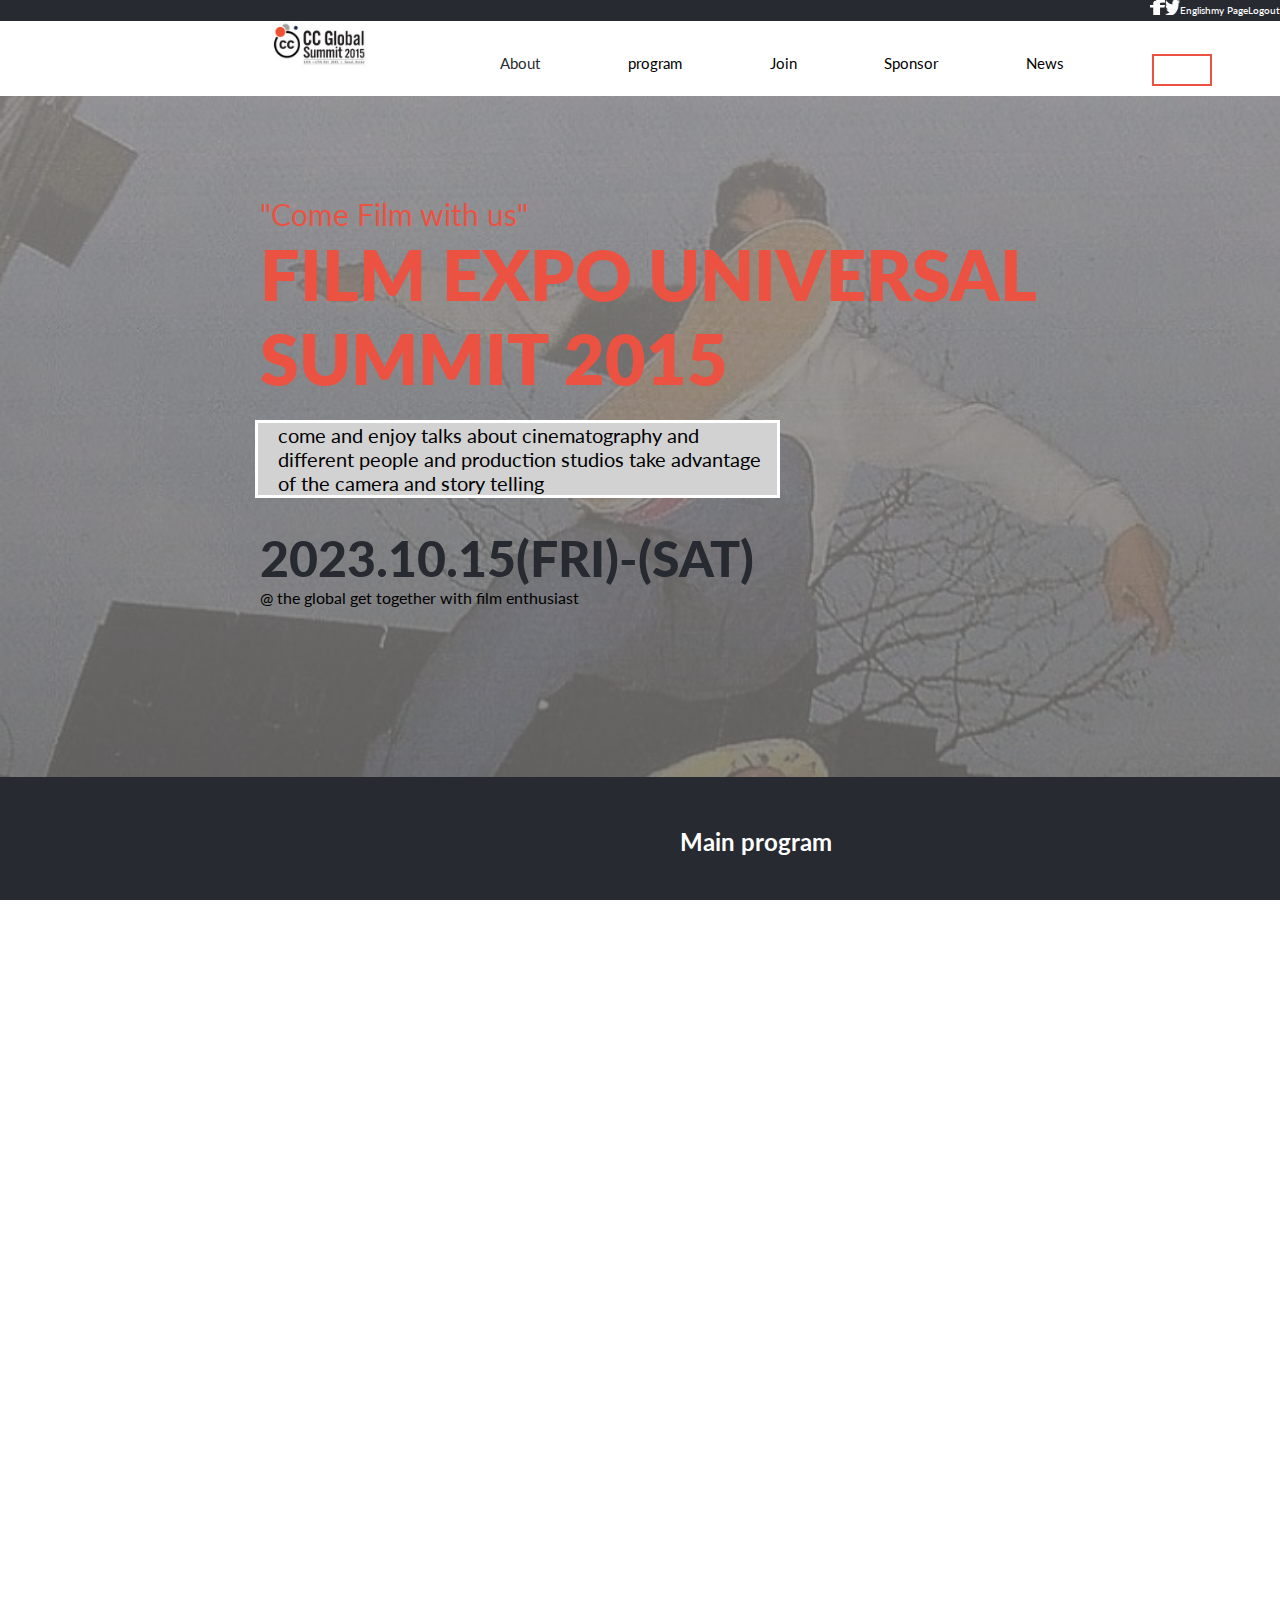
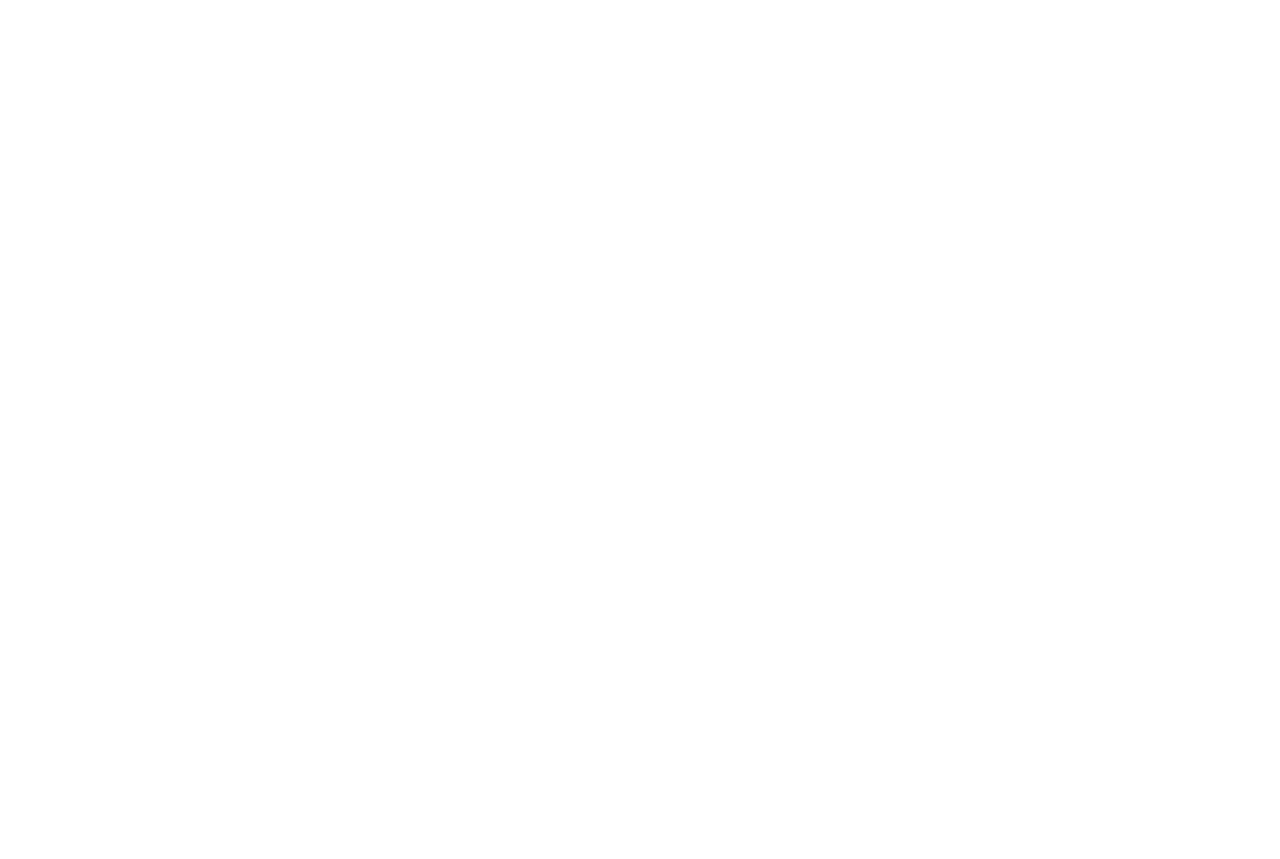
==== index.html @ 911e1b8f "Add files via upload" ====
<!DOCTYPE html>
<html lang="en">
<head>
    <meta charset="UTF-8">
    <meta http-equiv="X-UA-Compatible" content="IE=edge">
    <meta name="viewport" content="width=device-width, initial-scale=1.0">
    <link rel="stylesheet" href="style.css" />
    <title>Capstone</title>
</head>
<body>
    <header>
        <div id="slidemenu" class="overlay">
            <a href="javascript:void(0)" class="closebtn" onclick="closeNav()"><img src="./images/298889_x_icon.png" alt="closing icon" width="40" height="40"></a>
            <p><a class="slidefont" href="#home" onclick="closeNav()">Home</a></p>
            <p><a class="slidefont" href="#program" onclick="closeNav()">Main Program</a></p>
            <p><a class="slidefont" href="#guest" onclick="closeNav()">Guest</a></p>
            <p><a  class="slidefont" href="about.html">About page</a></p>
        </div>
        <div class="greyarea">
            <a class=""><img src="images/whitefacebook.png" alt="white facebook logo" srcset="" width="15" height="15"></a>
            <a class=""><img src="images/whitetwitter.png" alt="white twitter logo" width="15" height="15"></a>
            <a class="">English</a>
            <a class="">my Page</a>
            <a class=""> Logout</a>
        </div>
        <nav>
            <div class="hamburger">
                <span style="font-size: 30px; cursor: pointer" onclick="openNav()">
                    <img src="./images/Hamburger_icon.svg.png" width="30" height="30">
                </span>
            </div>
            <div class="logo">
                <img src="./images/summit-logo.png" alt="logo" srcset="" width="100" height="50">
            </div>
            <div class="navigation_option">
                <a class="navi" href="about.html">About</a>
                <a class="">program</a>
                <a class="">Join</a>
                <a class="">Sponsor</a>
                <a class="">News</a>
                <div>
                <button class="campaignbutton"></button>
                </div>
            
            </div>
        </nav>
    </header>
    <section class="first_part" id="home">
        <p class="hello">"Come Film with us"</p>
        <h1>FILM EXPO UNIVERSAL <br>SUMMIT 2015</h1>
        <p class="information">come and enjoy talks about cinematography and different people and production studios take advantage of the camera and story telling</p>
        <p class="date">2023.10.15(FRI)-(SAT)</p>
        <p>@ the global get together with film enthusiast</p>
    </section>
    <section class="main_part" id="program">
        <h2 class="main_program">Main program</h2>
        <div class="guest_list">
            <div class="program" href="">
                <h3>Lectures</h3>
                <p class="explain">Talking about film</p>
            </div>
            <div class="program" href="">
                <h3>Chat</h3>
                <p class="explain">Get to know people are just like you</p>
            </div>
            <div class="program">
                <h3>FORUM</h3>
                <p class="explain">Shops will be open</p>
            </div>
            <div class="program">
                <h3>Film recommendation</h3>
                <p class="explain">Its like book club</p>
            </div>
            <div class="program" href="">
                <h3>Signings</h3>
                <p class="explain">Get an autograph </p>
            </div>
        </div>
        <div>
            <button class="button">join the film summit 2023</button>
        </div>
        <div class="replace">
            <a><u>SEE THE WHOLE PROGRAM</u></a>
        </div>
    </section>
    <section class="ending" id="guest"></section>
    <section id="partner">
        <h2 class="associate">Associated</h2>
        <div class="socials">
         <a href="https://www.sony.com/za/homepage"><img src="./images/sony-logo-3068.png" width="50" height="50"/></a>
         <a href="https://discord.com/"><img src="./images/discord-logo-png-7622.png" alt="discord logo"  width="50" height="50"></a>
         <a href="https://www.instagram.com/"><img src="./images/logo-ig-png-32457.png" alt="instagram"  width="50" height="50"/></a>
         <a href="https://www.facebook.com/"><img src="./images/logo-facebookpng-32213.png" alt=" logo-facebookpng-32213"  width="50" height="50"></a>
        </div> 
    </section>
    <footer>
        <div class="credit">
            <img src="./images/summit-logo.png" alt="summit logo" width="150" height="100">
            <p>Held in South Africa where all the Film director will all be together giving their take and methods</p>
        </div>
    </footer>
    <script src="script.js"></script>
    <script src="feature.js"></script>
    <script src="projects.js"></script>
</body>
</html>
---- style.css ----
@import url('https://fonts.googleapis.com/css2?family=Lato:ital,wght@0,300;0,400;0,700;0,900;1,300;1,400;1,700;1,900&display=swap');

* {
  margin: 0;
  padding: 0;
}

html {
  font-family: 'Lato', sans-serif;
}

body {
  background-color: #d2d2d2;
}

.first_part {
  padding-top: 30px;
  background-image: url("./images/frame.jfif");
  background-repeat: no-repeat;
  background-size: cover;
  padding-bottom: 200px;
  background-color: #d2d2d2;
}

.navigation_option {
  display: none;
  list-style: none;
  column-gap: 20px;
}

h1 {
  font-weight: 800;
  padding-left: 20px;
  color: #ec5242;
}

p {
  padding-left: 20px;
}

.hello {
  color: #ec5242;
}

section {
  background-color: #fff;
}

.information {
  background: #d2d2d2;
  font-size: 14px;
  border-style: solid;
  border-color: #fff;
  margin-left: 15px;
  padding-right: 14px;
  margin-top: 20px;
  margin-right: 14px;
}

.main_part {
  background-color: #272a31;
  color: #fff;
}

.credit {
  text-decoration: none;
  display: flex;
  flex-direction: row;
}

.button {
  background-color: #ec5242;
  border: none;
  color: white;
  padding: 15px 32px;
  text-align: center;
  text-decoration: none;
  display: inline-block;
  font-size: 16px;
  margin: 4px 2px;
  cursor: pointer;
  margin-left: 60px;
  margin-bottom: 90px;
}

.date {
  font-weight: 900;
  font-size: 30px;
  color: #272a31;
}

.main_program {
  margin-left: 100px;
  padding-top: 50px;
}

.program {
  padding: 10px;
  color: #ec5242;
  display: flex;
  align-items: center;
  font-size: 15px;
  font-weight: 100;
  background: #57575e;
  margin: 10px;
}

.guest_list {
  margin-top: 50px;
}

.greyarea {
  display: none;
}

.person {
  padding: 50px;
}

.orange {
  color: #ec5242;
}

.list {
  float: right;
  width: 100%;
  height: 280px;
}

.ending {
  padding-bottom: 50px;
}

.directors {
  display: flex;
}

.lines {
  color: #ec5242;
  background-color: #ec5242;
}

.partner {
  margin-left: 125px;
  margin-bottom: 50px;
  font-size: 50px;
}

.logo {
  display: none;
}

footer {
  background-color: #fff;
}

.explain {
  color: #fff;
}

#partner {
  background-color: #272a31;
  color: #fff;
}

.associate {
  padding-left: 100px;
  padding-bottom: 40px;
}

.socials {
  padding-left: 100px;
  column-gap: 100px;
}

.slidefont {
  text-decoration: none;
}

/* overlay */

.overlay {
  height: 100%;
  width: 0;
  position: fixed;
  z-index: 10;
  top: 0;
  left: 0;
  background-color: #272a31 !important;
  mix-blend-mode: multiply;
  backdrop-filter: blur(6px);
  overflow-x: hidden;
  transition: 0.5s;
  padding-top: 60px;
  text-align: left;
}

.overlay .closebtn {
  position: absolute;
  top: 0;
  right: 25px;
  font-size: 36px;
  margin-left: 50px;
}

.overlay p .slidefont {
  color: #fff;
  font-style: normal;
  font-weight: 600;
  font-size: 32px;
  line-height: 2;
  margin-top: 0;
  margin-bottom: 0;
  text-indent: 22px;
}

.replace {
  display: none;
}

@media only screen and (min-width: 768px) {
  html,
  body {
    width: 100%;
    height: 100%;
    margin: 0;
    padding: 0;
    overflow-x: hidden;
    background-color: #fff;
  }

  .first_part {
    padding-top: 100px;
    padding-left: 240px;
    padding-bottom: 170px;
  }

  #home {
    background: linear-gradient(rgba(148, 144, 144, 0.8), rgba(117, 115, 115, 0.8)), url("./images/vans.jpg");
    background-repeat: no-repeat;
    background-size: cover;
  }

  .navigation_option {
    display: grid;
    grid-template-columns: auto auto auto auto auto auto;
    row-gap: 30px;
    font-size: 15px;
    margin-top: -20px;
    padding-left: 500px;
  }

  .logo {
    display: initial;
    padding-left: 270px;
  }

  .campaignbutton {
    border-color: #ec5242;
    border: 2px solid #ec5242;
    background-color: white;
    color: #ec5242;
    padding: 14px 28px;
    font-size: 16px;
    cursor: pointer;
    margin-bottom: 10px;
    float: left;
  }

  .main_part {
    height: 500px;
    padding-right: 400px;
  }

  .hello {
    font-size: 30px;
  }

  h1 {
    font-size: 70px;
  }

  .date {
    font-size: 50px;
    padding-top: 30px;
  }

  .information {
    font-size: 20px;
    margin-right: 500px;
  }

  .main_program {
    padding-left: 580px;
    height: 40px;
  }

  .guest_list {
    display: flex;
    flex-direction: row;
    column-gap: 1px;
    padding-left: 140px;
    padding-bottom: 40px;
  }

  .program {
    display: flex;
    flex-direction: column;
    align-items: flex-start;
    align-content: center;
    justify-content: center;
    row-gap: 3px;
    text-align: center;
    height: 200px;
    font-size: 14px;
    padding: 15px 50px;
    opacity: 0.6;
    transition: 0.3s;
  }

  .program:hover {
    opacity: 0.8;
  }

  .button {
    display: none;
    margin-left: 650px;
    margin-bottom: 150px;
  }

  .replace {
    display: initial;
    padding-left: 680px;
    padding-top: 1000px;
    color: #fff;
    font-size: 13px;
  }

  .partner {
    padding-left: 570px;
  }

  .hamburger {
    display: none;
  }

  .explain {
    display: flex;
    flex-direction: column;
    overflow-y: auto;
    text-align: center;
    padding-right: 80px;
  }

  #partner {
    padding-top: 30px;
    background-color: #272a31;
    color: #fff;
  }

  .socials {
    display: flex;
    flex-direction: row;
    column-gap: 50px;
    padding-left: 560px;
    padding-bottom: 50px;
    padding-top: 100px;
  }

  .greyarea {
    display: grid;
    grid-template-columns: auto auto auto auto auto auto;
    background-color: #272a31;
    font-weight: 500;
    font-size: 10px;
    line-height: 20px;
    padding-left: 1150px;
    row-gap: 10px;
    color: #fff;
  }

  .grid {
    display: grid;
    grid-template-columns: auto auto;
    padding-left: 300px;
    padding-right: 200px;
  }

  .associate {
    padding-left: 670px;
  }

  a:link {
    text-decoration: none;
  }

  .navi {
    text-decoration: none;
    color: #272a31;
    display: flex;
  }

  .credit {
    padding-bottom: 30px;
    display: flex;
    flex-direction: row;
    padding-top: 30px;
    padding-left: 350px;
  }

  .list {
    padding-right: 200px;
  }
}
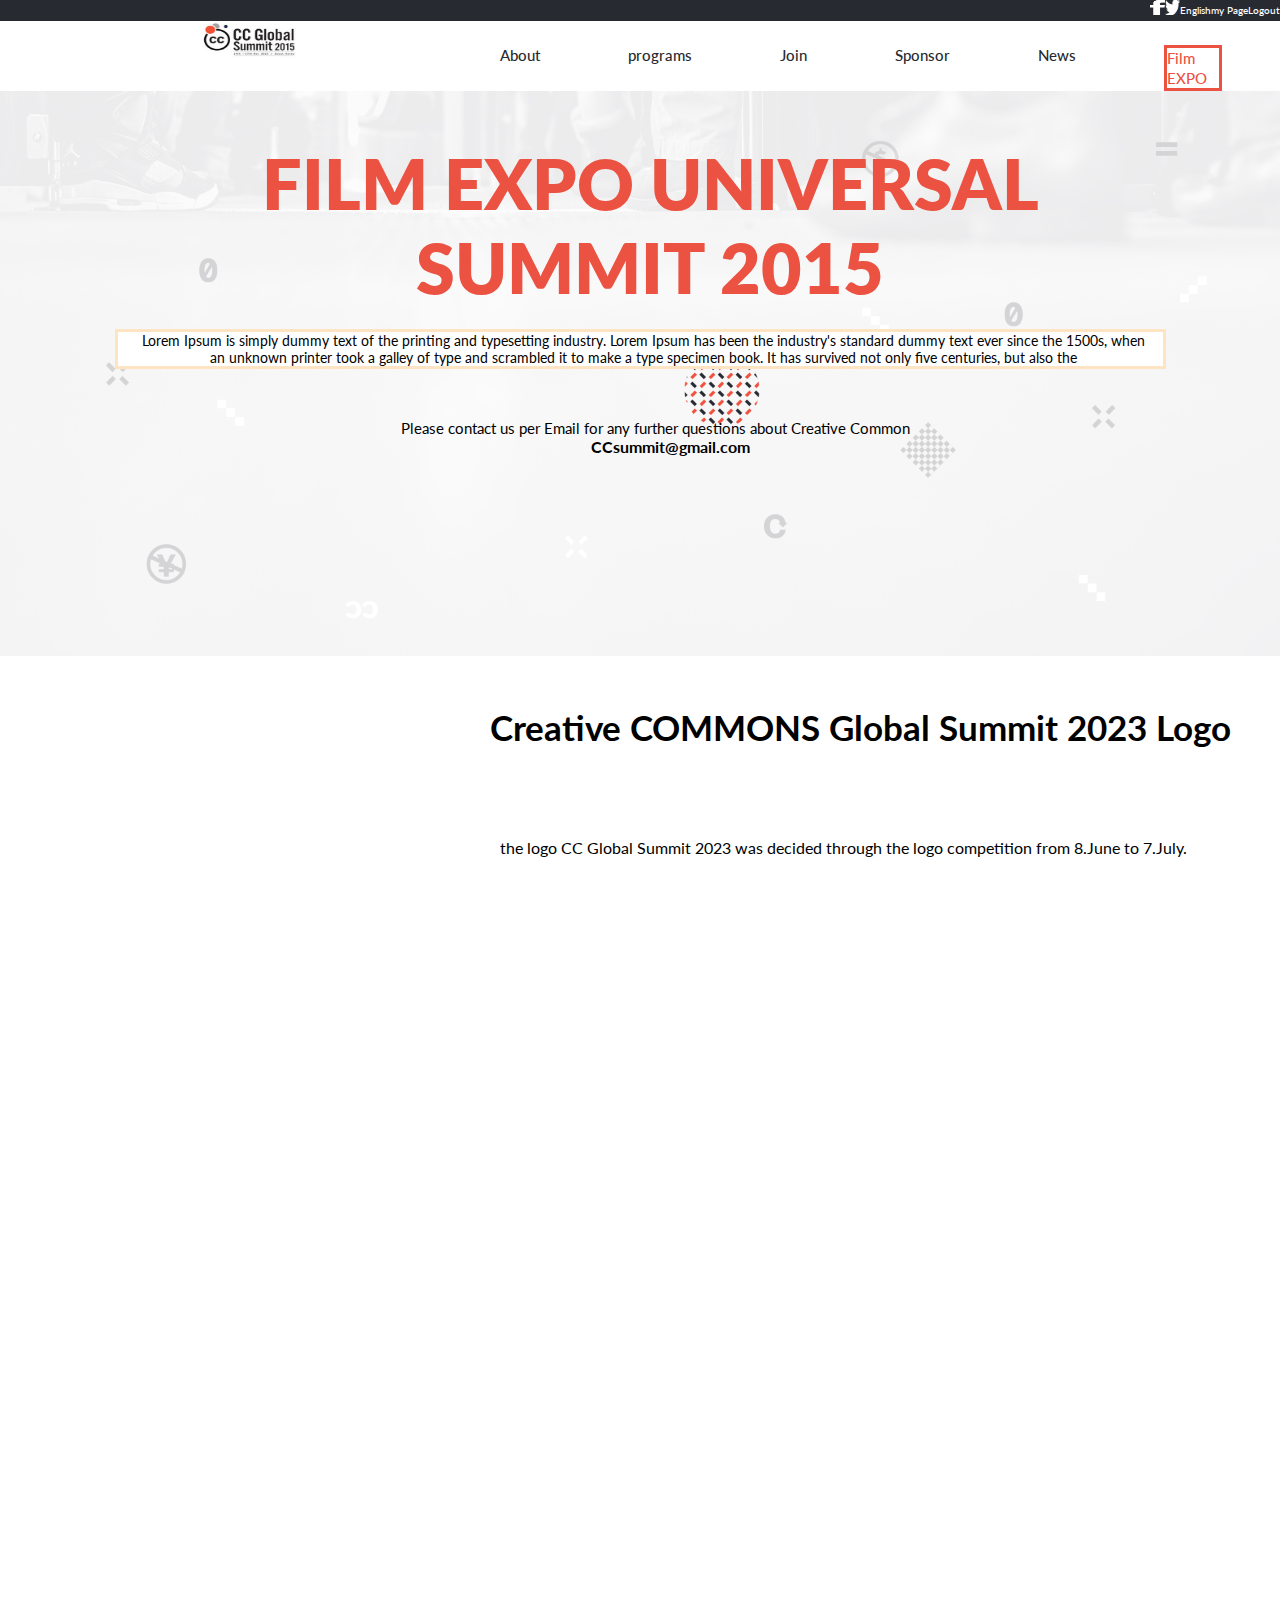
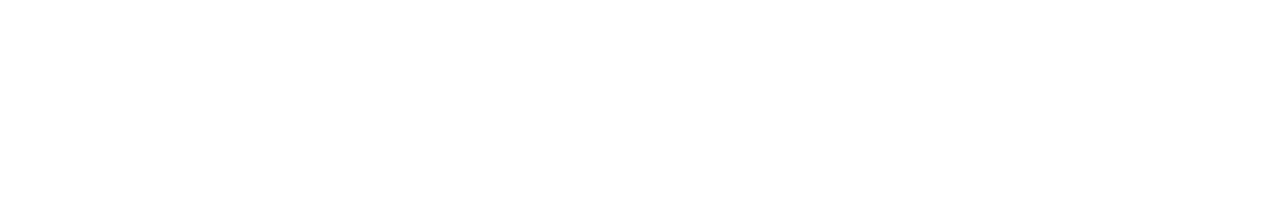
==== commit d6ffde47: "Update index.html" ====
--- a/index.html
+++ b/index.html
@@ -4,103 +4,99 @@
     <meta charset="UTF-8">
     <meta http-equiv="X-UA-Compatible" content="IE=edge">
     <meta name="viewport" content="width=device-width, initial-scale=1.0">
-    <link rel="stylesheet" href="style.css" />
+    <link rel="stylesheet" href="about.css" />
     <title>Capstone</title>
 </head>
 <body>
     <header>
         <div id="slidemenu" class="overlay">
             <a href="javascript:void(0)" class="closebtn" onclick="closeNav()"><img src="./images/298889_x_icon.png" alt="closing icon" width="40" height="40"></a>
-            <p><a class="slidefont" href="#home" onclick="closeNav()">Home</a></p>
-            <p><a class="slidefont" href="#program" onclick="closeNav()">Main Program</a></p>
-            <p><a class="slidefont" href="#guest" onclick="closeNav()">Guest</a></p>
-            <p><a  class="slidefont" href="about.html">About page</a></p>
+            <p><a class="slidefont" href="index.html" onclick="closeNav()">Home</a></p>
+            <p><a class="slidefont" href="#logo" onclick="closeNav()">Logo</a></p>
+            <p><a class="slidefont" href="#logo1" onclick="closeNav()">exhibits</a></p>
         </div>
         <div class="greyarea">
             <a class=""><img src="images/whitefacebook.png" alt="white facebook logo" srcset="" width="15" height="15"></a>
             <a class=""><img src="images/whitetwitter.png" alt="white twitter logo" width="15" height="15"></a>
             <a class="">English</a>
             <a class="">my Page</a>
-            <a class=""> Logout</a>
+            <a class="">Logout</a>
         </div>
         <nav>
+            <div class="logo">
+               <a href="index.html"><img src="images/summit-logo.png" alt="" width="100" height="40"></a> 
+            </div>
             <div class="hamburger">
                 <span style="font-size: 30px; cursor: pointer" onclick="openNav()">
                     <img src="./images/Hamburger_icon.svg.png" width="30" height="30">
                 </span>
             </div>
-            <div class="logo">
-                <img src="./images/summit-logo.png" alt="logo" srcset="" width="100" height="50">
-            </div>
             <div class="navigation_option">
-                <a class="navi" href="about.html">About</a>
-                <a class="">program</a>
-                <a class="">Join</a>
-                <a class="">Sponsor</a>
-                <a class="">News</a>
-                <div>
-                <button class="campaignbutton"></button>
-                </div>
-            
+                <a class="navi" href="index.html">About</a>
+                <a class="navi">programs</a>
+                <a class="navi">Join</a>
+                <a class="navi">Sponsor</a>
+                <a class="navi">News</a>
+                <a class="button">Film EXPO</a>
             </div>
         </nav>
     </header>
     <section class="first_part" id="home">
-        <p class="hello">"Come Film with us"</p>
-        <h1>FILM EXPO UNIVERSAL <br>SUMMIT 2015</h1>
-        <p class="information">come and enjoy talks about cinematography and different people and production studios take advantage of the camera and story telling</p>
-        <p class="date">2023.10.15(FRI)-(SAT)</p>
-        <p>@ the global get together with film enthusiast</p>
+        <h1>FILM EXPO UNIVERSAL SUMMIT 2015</h1>
+        <p class="information">Lorem Ipsum is simply dummy text of the printing and typesetting industry. Lorem Ipsum has been the industry's standard dummy text ever since the 1500s, when an unknown printer took a galley of type and scrambled it to make a type specimen book. It has survived not only five centuries, but also the</p>
+        <p class="contact">Please contact us per Email for any  further questions about Creative Common</p>
+        <p class="bold">CCsummit@gmail.com</p>
     </section>
-    <section class="main_part" id="program">
-        <h2 class="main_program">Main program</h2>
-        <div class="guest_list">
-            <div class="program" href="">
-                <h3>Lectures</h3>
-                <p class="explain">Talking about film</p>
-            </div>
-            <div class="program" href="">
-                <h3>Chat</h3>
-                <p class="explain">Get to know people are just like you</p>
-            </div>
-            <div class="program">
-                <h3>FORUM</h3>
-                <p class="explain">Shops will be open</p>
-            </div>
-            <div class="program">
-                <h3>Film recommendation</h3>
-                <p class="explain">Its like book club</p>
-            </div>
-            <div class="program" href="">
-                <h3>Signings</h3>
-                <p class="explain">Get an autograph </p>
-            </div>
-        </div>
-        <div>
-            <button class="button">join the film summit 2023</button>
-        </div>
-        <div class="replace">
-            <a><u>SEE THE WHOLE PROGRAM</u></a>
+    <section class="second_part" id="logo">
+        <h2>Creative COMMONS Global Summit 2023 Logo</h2>
+        <p class="global">the logo CC Global Summit 2023 was decided through the logo competition from 8.June to 7.July.</p>
+        <div class="images_class">
+            <img src="images/whitebackground.jpg " alt="my logo" width="250" height="250"/>
         </div>
     </section>
-    <section class="ending" id="guest"></section>
-    <section id="partner">
-        <h2 class="associate">Associated</h2>
+    <section class="third_part" id="logo1">
+        <h2 class="past">see the past Film EXPOs</h2>
+        <p class="adjust">take a look at the previous cc global summits which took places different areas</p>
+        <div class="info"> 
+            <div class="container">
+                <div class="images_size">
+               <img src="images/exhibit type beat.jpg"  alta="fil image 1" width="220" height="220"  class="image" />
+                </div>
+            </div>
+        
+         <div class="container">
+            <div class="images_size">
+                <div class="sizing">
+                 <img src="images/film history.jpg" alt="film image 2" width="330" height="220" class="image2" />
+                 </div>
+            </div>
+          </div>
+        </div>
+    </section>
+    <section class="end_credit">
+            <img src="./images/expo film png.png" alt="summit logo" width="297" height="500">
+            <p>Held in South Africa where all the Film director will all be together giving their take and methods</p>
+        
+    </section>
+    <section class="ending">
+        <h2 class="partner">Keep in Touch</h2>
         <div class="socials">
-         <a href="https://www.sony.com/za/homepage"><img src="./images/sony-logo-3068.png" width="50" height="50"/></a>
-         <a href="https://discord.com/"><img src="./images/discord-logo-png-7622.png" alt="discord logo"  width="50" height="50"></a>
-         <a href="https://www.instagram.com/"><img src="./images/logo-ig-png-32457.png" alt="instagram"  width="50" height="50"/></a>
-         <a href="https://www.facebook.com/"><img src="./images/logo-facebookpng-32213.png" alt=" logo-facebookpng-32213"  width="50" height="50"></a>
-        </div> 
+            <a href="https://www.facebook.com/"><img src="images/logo-facebookpng-32213.png"  alt="logo facebook" width="50" height="50"></a>
+            <a href="https://www.instagram.com/"><img src="images/logo-ig-png-32457.png" alt="instagram logo" width="50" height="50"/></a>
+            <a href="https://discord.com/"><img src="images/discord-logo-png-7622.png" alt="discord logo" width="50" height="50"/></a>
+            <a href="https://mail.google.com/"><img src="images/email-13768.png" alt="email logo" width="50" height="50"/></a>
+        </div>
+        <div class="southafricasummit"> 
+         <img src="./images/summit-logo.png" alt="summit logo" width="200" height="100">
+            <p class="paragraph">Held in South Africa where all the Film director will all be together giving their take and methods <br>food and drinks will be there as you are waiting and conversing with like<br> minded individuals</p>
+        </div>
     </section>
     <footer>
         <div class="credit">
-            <img src="./images/summit-logo.png" alt="summit logo" width="150" height="100">
+            <img src="./images/summit-logo.png" alt="summit logo" width="100" height="100">
             <p>Held in South Africa where all the Film director will all be together giving their take and methods</p>
         </div>
     </footer>
-    <script src="script.js"></script>
-    <script src="feature.js"></script>
-    <script src="projects.js"></script>
+    <script src="aboutmobile.js"></script>
 </body>
 </html>
--- a/about.css
+++ b/about.css
@@ -0,0 +1,429 @@
+@import url('https://fonts.googleapis.com/css2?family=Lato:ital,wght@0,300;0,400;0,700;0,900;1,300;1,400;1,700;1,900&display=swap');
+
+* {
+  margin: 0;
+  padding: 0;
+}
+
+html {
+  font-family: 'Lato', sans-serif;
+}
+
+body {
+  background-color: rgb(255, 255, 255);
+}
+
+.first_part {
+  padding-top: 30px;
+  background-image: url("./images/bg-mobile.png");
+  background-repeat: no-repeat;
+  background-size: cover;
+  background-color: rgb(255, 255, 255);
+  padding-bottom: 100px;
+  text-align: center;
+}
+
+.navigation_option {
+  display: none;
+  list-style: none;
+  column-gap: 20px;
+}
+
+h1 {
+  font-weight: 800;
+  padding-left: 20px;
+  color: #ec5242;
+}
+
+p {
+  padding-left: 20px;
+}
+
+.hello {
+  color: #ec5242;
+}
+
+section {
+  background-color: #fff;
+}
+
+.information {
+  background: #fff;
+  font-size: 14px;
+  border-style: solid;
+  border-color: bisque;
+  margin-left: 15px;
+  padding-right: 14px;
+  margin-top: 20px;
+  margin-right: 14px;
+}
+
+.contact {
+  font-size: 15px;
+  padding-left: 20px;
+  padding-top: 20px;
+}
+
+.bold {
+  font-weight: 700;
+  padding-left: 10px;
+}
+
+.mid {
+  padding-left: 100px;
+}
+
+.ending {
+  background-color: rgb(20, 20, 20);
+  color: #fff;
+  padding-bottom: 40px;
+  font-size: 10px;
+}
+
+.ending1 {
+  display: none;
+}
+
+.images_class {
+  margin-left: 40px;
+  margin-right: 80px;
+  padding-top: 50px;
+}
+
+.second_part {
+  padding-top: 50px;
+}
+
+.third_part {
+  padding-top: 50px;
+}
+
+h2 {
+  margin-left: 90px;
+}
+
+footer {
+  background-color: #fff;
+}
+
+.adjust {
+  margin-top: 15px;
+  padding-bottom: 40px;
+}
+
+.container {
+  position: relative;
+  width: 79.5%;
+  padding-left: 50px;
+  padding-bottom: 14px;
+}
+
+.southafricasummit {
+  display: none;
+}
+
+.text {
+  color: white;
+  font-size: 20px;
+  position: absolute;
+  top: 50%;
+  left: 50%;
+  transform: translate(-50%, -50%);
+  text-align: center;
+}
+
+.image {
+  display: block;
+  width: 100%;
+  height: auto;
+}
+
+.partner {
+  margin-left: 110px;
+  padding-top: 40px;
+  font-size: 25px;
+  padding-bottom: 30px;
+}
+
+.socials {
+  margin-top: 20px;
+  padding-left: 80px;
+}
+
+.credit {
+  padding-bottom: 30px;
+  display: flex;
+  flex-direction: row;
+  padding-top: 30px;
+}
+
+.greyarea {
+  display: none;
+}
+
+.credit1 {
+  display: none;
+}
+
+.end_credit {
+  display: none;
+}
+
+/* overlay  */
+
+.overlay {
+  height: 100%;
+  width: 0;
+  position: fixed;
+  z-index: 10;
+  top: 0;
+  left: 0;
+  background-color: #272a31 !important;
+  mix-blend-mode: multiply;
+  backdrop-filter: blur(6px);
+  overflow-x: hidden;
+  transition: 0.5s;
+  padding-top: 60px;
+  text-align: left;
+}
+
+.overlay .closebtn {
+  position: absolute;
+  top: 0;
+  right: 25px;
+  font-size: 36px;
+  margin-left: 50px;
+}
+
+.slidefont {
+  text-decoration: none;
+}
+
+.overlay p .slidefont {
+  color: #fff;
+  font-style: normal;
+  font-weight: 600;
+  font-size: 32px;
+  line-height: 2;
+  margin-top: 0;
+  margin-bottom: 0;
+  text-indent: 22px;
+}
+
+.logo {
+  display: none;
+}
+
+@media only screen and (min-width: 768px) {
+  html,
+  body {
+    width: 100%;
+    height: 100%;
+    margin: 0;
+    padding: 0;
+    overflow-x: hidden;
+    background-color: #fff;
+  }
+
+  .first_part {
+    padding-left: 100px;
+    padding-top: 50px;
+    padding-right: 100px;
+    padding-bottom: 200px;
+    background-image: url("./images/bg.png");
+  }
+
+  h1 {
+    font-size: 70px;
+  }
+
+  h2 {
+    font-size: 35px;
+    padding-left: 100px;
+    padding-bottom: 40px;
+  }
+
+  .hello {
+    font-size: 14px;
+  }
+
+  .contact {
+    margin-left: 10px;
+    padding-top: 50px;
+  }
+
+  .bold {
+    padding-left: 60px;
+  }
+
+  .second_part {
+    padding-left: 300px;
+  }
+
+  .images_class {
+    padding-left: 320px;
+  }
+
+  .logo {
+    display: initial;
+    padding-left: 200px;
+    padding-bottom: -199px;
+  }
+
+  .image {
+    width: 100%;
+    height: 80%;
+    padding-left: 400px;
+  }
+
+  .image2 {
+    width: 100%;
+    height: 80%;
+    padding-right: 500px;
+    padding-left: -33px;
+  }
+
+  .info {
+    display: grid;
+    grid-template-columns: auto auto;
+    padding-bottom: 30px;
+    padding-right: 40px;
+  }
+
+  .partner {
+    display: none;
+  }
+
+  .socials {
+    padding-left: 750px;
+    padding-bottom: 30px;
+    display: none;
+  }
+
+  .past {
+    padding-left: 550px;
+  }
+
+  .adjust {
+    padding-left: 550px;
+    padding-bottom: 50px;
+    padding-top: 40px;
+  }
+
+  .global {
+    padding-left: 200px;
+    padding-bottom: 50px;
+    padding-top: 50px;
+  }
+
+  .hamburger {
+    display: none;
+    list-style: none;
+    column-gap: 20px;
+  }
+
+  .navigation_option {
+    display: grid;
+    grid-template-columns: auto auto auto auto auto auto;
+    font-weight: 500;
+    font-size: 15px;
+    line-height: 20px;
+    padding-left: 500px;
+    column-gap: 50px;
+    text-decoration: none;
+    margin-top: -20px;
+    padding-bottom: -40px;
+  }
+
+  .ending {
+    color: #fff;
+  }
+
+  .campaignbutton {
+    border-color: #ec5242;
+    border: 2px solid #ec5242;
+    background-color: white;
+    color: #ec5242;
+    padding: 14px 28px;
+    font-size: 16px;
+    cursor: pointer;
+    margin-bottom: 10px;
+    float: left;
+  }
+
+  button {
+    color: #000;
+  }
+
+  .button {
+    color: #ec5242;
+    border-color: #ec5242;
+    border-style: solid;
+    margin-right: 50%;
+  }
+
+  .greyarea {
+    display: grid;
+    grid-template-columns: auto auto auto auto auto auto;
+    background-color: #272a31;
+    font-weight: 500;
+    font-size: 10px;
+    line-height: 20px;
+    padding-left: 1150px;
+    row-gap: 10px;
+    color: #fff;
+  }
+
+  a {
+    clear: left;
+    line-height: 20px;
+  }
+
+  .navi {
+    text-decoration: none;
+    color: #272a31;
+  }
+
+  .credit {
+    display: none;
+  }
+
+  .credit1 {
+    padding-bottom: 30px;
+    display: flex;
+    flex-direction: row;
+    padding-top: 30px;
+    padding-left: 300px;
+    font-size: 50px;
+    color: #fff;
+  }
+
+  .images_size {
+    width: 50%;
+    height: 100%;
+    padding-left: 50px;
+  }
+
+  .ending1 {
+    background-color: rgb(20, 20, 20);
+    color: #fff;
+    padding-bottom: 40px;
+  }
+
+  .end_credit {
+    background-color: #595a5c;
+  }
+
+  .southafricasummit {
+    display: flex;
+    flex-direction: row;
+    padding-top: 30px;
+    padding-left: 300px;
+    color: white;
+    font-size: 15px;
+  }
+
+  p .paragraph {
+    color: #fff;
+  }
+}
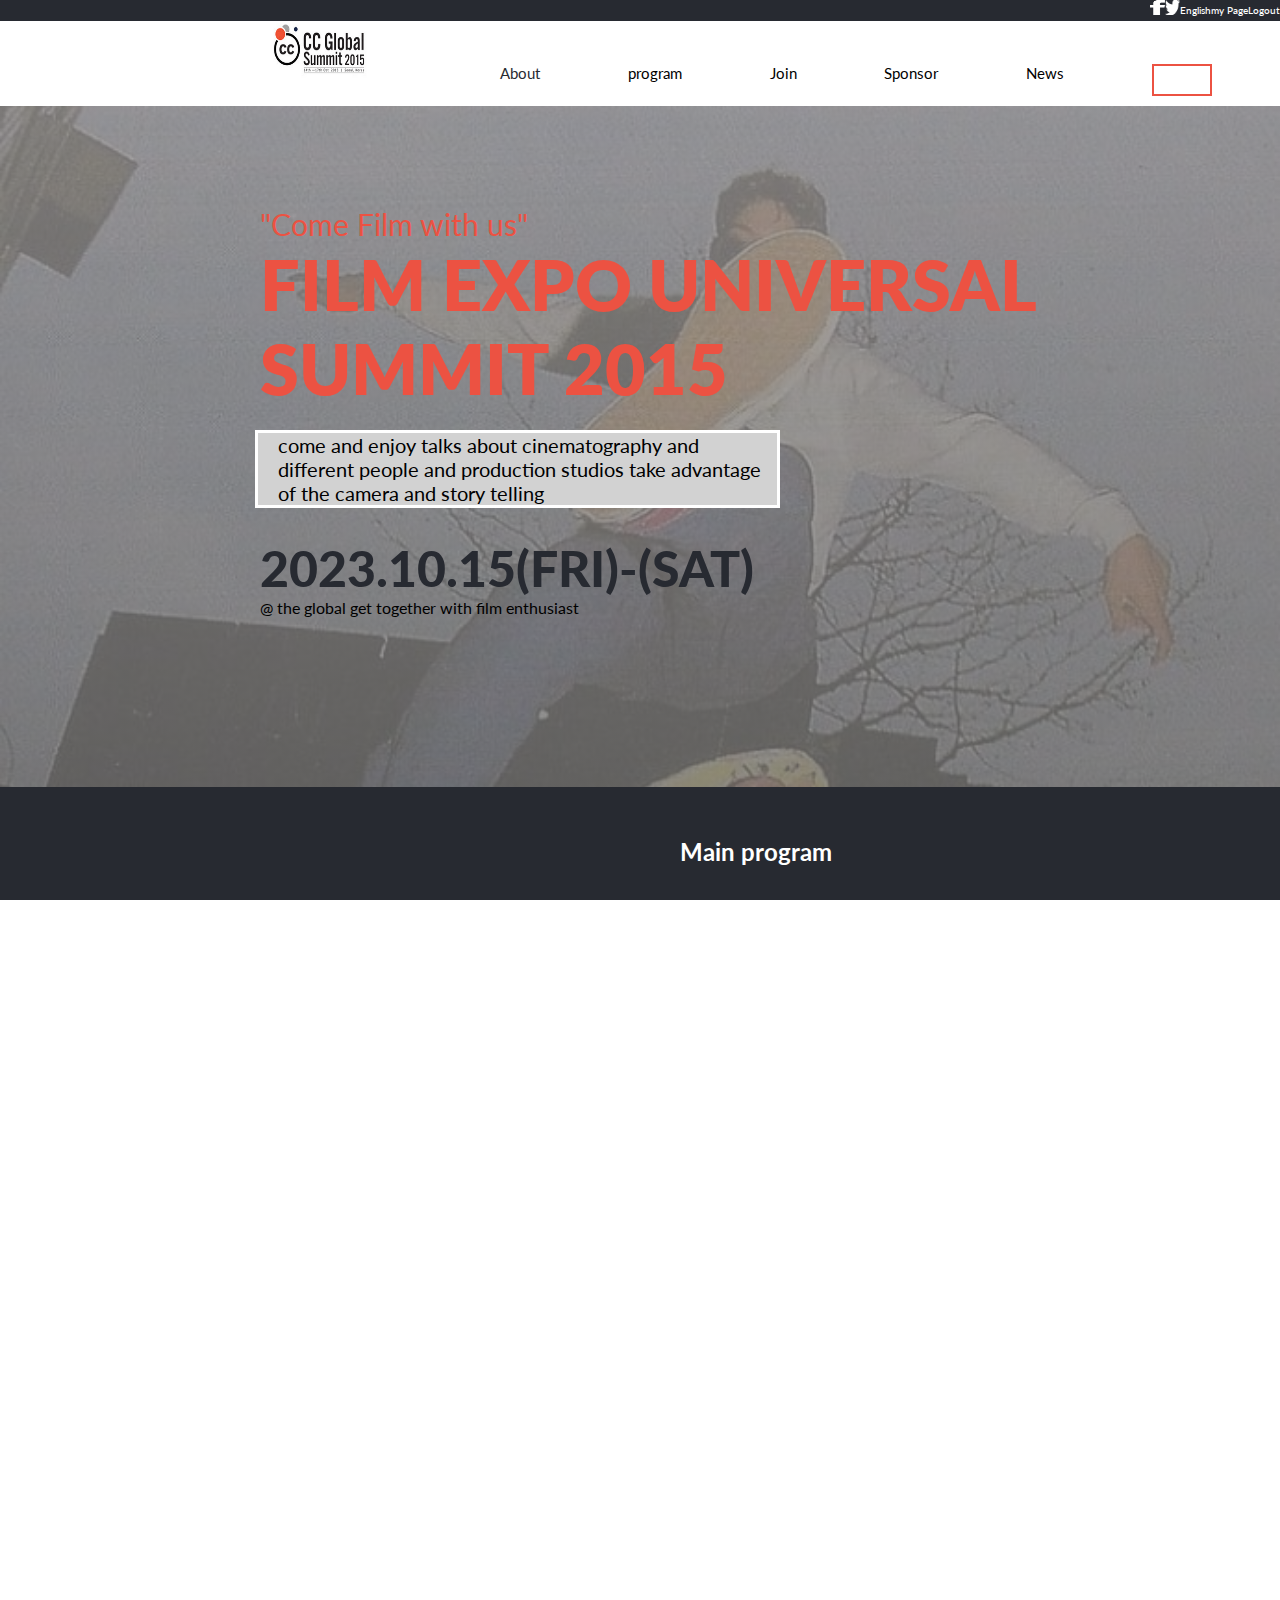
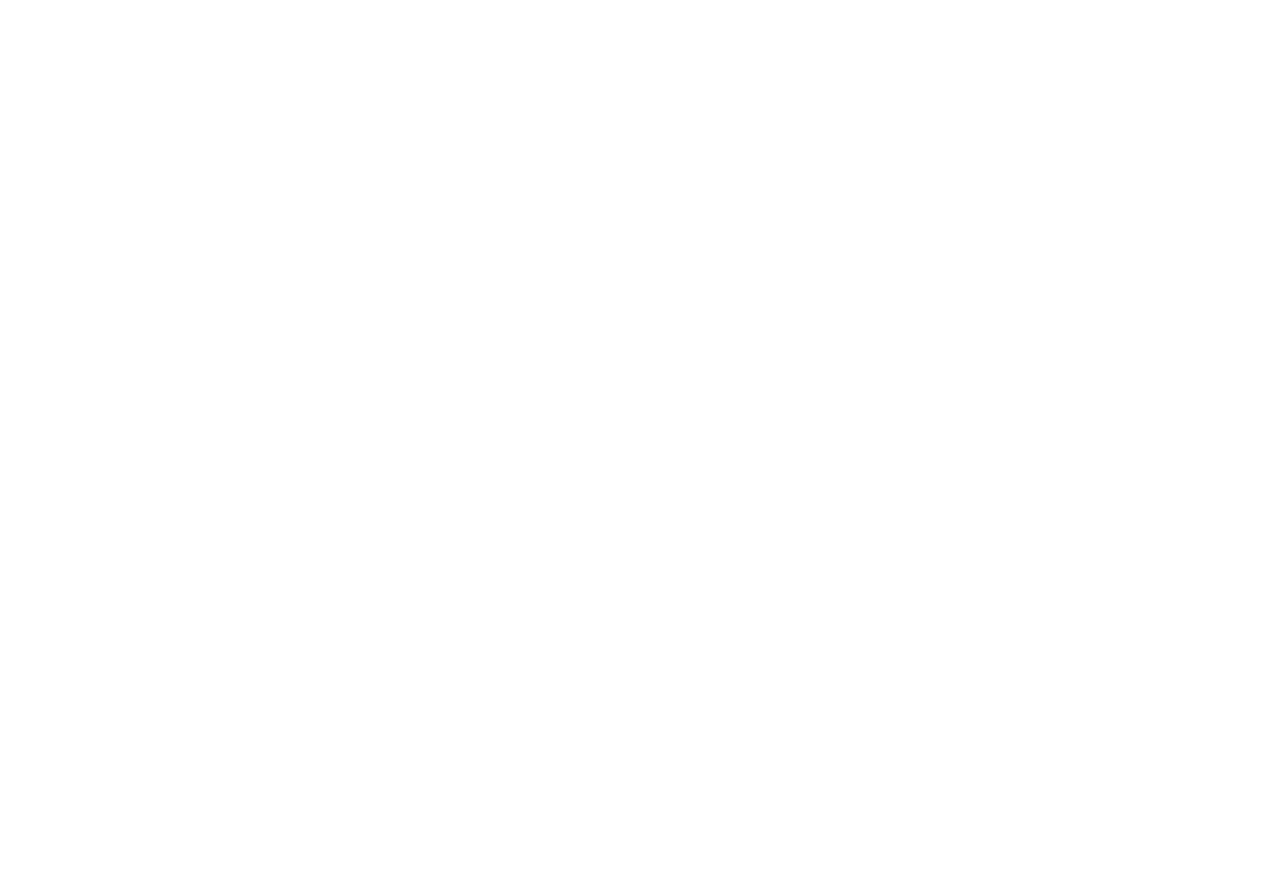
==== commit a4c790db: "Update index.html" ====
--- a/index.html
+++ b/index.html
@@ -4,99 +4,110 @@
     <meta charset="UTF-8">
     <meta http-equiv="X-UA-Compatible" content="IE=edge">
     <meta name="viewport" content="width=device-width, initial-scale=1.0">
-    <link rel="stylesheet" href="about.css" />
+    <link rel="stylesheet" href="style.css" />
     <title>Capstone</title>
 </head>
 <body>
     <header>
         <div id="slidemenu" class="overlay">
             <a href="javascript:void(0)" class="closebtn" onclick="closeNav()"><img src="./images/298889_x_icon.png" alt="closing icon" width="40" height="40"></a>
-            <p><a class="slidefont" href="index.html" onclick="closeNav()">Home</a></p>
-            <p><a class="slidefont" href="#logo" onclick="closeNav()">Logo</a></p>
-            <p><a class="slidefont" href="#logo1" onclick="closeNav()">exhibits</a></p>
+            <p><a class="slidefont" href="#home" onclick="closeNav()">Home</a></p>
+            <p><a class="slidefont" href="#program" onclick="closeNav()">Main Program</a></p>
+            <p><a class="slidefont" href="#guest" onclick="closeNav()">Guest</a></p>
+            <p><a  class="slidefont" href="about.html">About page</a></p>
         </div>
         <div class="greyarea">
             <a class=""><img src="images/whitefacebook.png" alt="white facebook logo" srcset="" width="15" height="15"></a>
             <a class=""><img src="images/whitetwitter.png" alt="white twitter logo" width="15" height="15"></a>
             <a class="">English</a>
             <a class="">my Page</a>
-            <a class="">Logout</a>
+            <a class=""> Logout</a>
         </div>
         <nav>
-            <div class="logo">
-               <a href="index.html"><img src="images/summit-logo.png" alt="" width="100" height="40"></a> 
-            </div>
             <div class="hamburger">
                 <span style="font-size: 30px; cursor: pointer" onclick="openNav()">
                     <img src="./images/Hamburger_icon.svg.png" width="30" height="30">
                 </span>
             </div>
+            <div class="logo">
+                <img src="./images/summit-logo.png" alt="logo" srcset="" width="100" height="60">
+            </div>
             <div class="navigation_option">
-                <a class="navi" href="index.html">About</a>
-                <a class="navi">programs</a>
-                <a class="navi">Join</a>
-                <a class="navi">Sponsor</a>
-                <a class="navi">News</a>
-                <a class="button">Film EXPO</a>
+                <a class="navi" href="about.html">About</a>
+                <a class="closeup">program</a>
+                <a class="closeup">Join</a>
+                <a class="closeup">Sponsor</a>
+                <a class="closeup">News</a>
+                <div>
+                <button class="campaignbutton"></button>
+                </div>
+            
             </div>
         </nav>
     </header>
     <section class="first_part" id="home">
-        <h1>FILM EXPO UNIVERSAL SUMMIT 2015</h1>
-        <p class="information">Lorem Ipsum is simply dummy text of the printing and typesetting industry. Lorem Ipsum has been the industry's standard dummy text ever since the 1500s, when an unknown printer took a galley of type and scrambled it to make a type specimen book. It has survived not only five centuries, but also the</p>
-        <p class="contact">Please contact us per Email for any  further questions about Creative Common</p>
-        <p class="bold">CCsummit@gmail.com</p>
+        <p class="hello">"Come Film with us"</p>
+        <h1>FILM EXPO UNIVERSAL <br>SUMMIT 2015</h1>
+        <p class="information">come and enjoy talks about cinematography and different people and production studios take advantage of the camera and story telling</p>
+        <p class="date">2023.10.15(FRI)-(SAT)</p>
+        <p>@ the global get together with film enthusiast</p>
     </section>
-    <section class="second_part" id="logo">
-        <h2>Creative COMMONS Global Summit 2023 Logo</h2>
-        <p class="global">the logo CC Global Summit 2023 was decided through the logo competition from 8.June to 7.July.</p>
-        <div class="images_class">
-            <img src="images/whitebackground.jpg " alt="my logo" width="250" height="250"/>
+    <section class="main_part" id="program">
+        <h2 class="main_program">Main program</h2>
+        <div class="guest_list">
+            <div class="program" href="">
+                <img src="images/images.png" alt="" width="30" height="40">
+                <h3>Lectures</h3>
+                <p class="explain">Talking about film</p>
+            </div>
+            <div class="program2" href="">
+                <img src="images/images (2).png" alt="icon" width="30" height="40">
+                <h3>Chat</h3>
+                <p class="explain">Get to know people</p>
+            </div>
+            <div class="program3">
+                <img src="images/—Pngtree—photo camera icon design _4173568.png" alt="images of camera icon" width="30" height="30">
+                <h3>FORUM</h3>
+                <p class="explain">Shops will be open</p>
+            </div>
+            <div class="program4">
+                <img src="images/images (1).png" alt="" width="30" height="40">
+                <h3>Film</h3>
+                <p class="explain">Its like book club</p>
+            </div>
+            <div class="program5" href="">
+                <img src="images/video-icon-8026.png" alt="" srcset="" width="40" height="40">
+                <h3>Signings</h3>
+                <p class="explain">Get an autograph </p>
+            </div>
+        </div>
+        <div>
+            <button class="button">join the film summit 2023</button>
+        </div>
+        <div class="replace">
+            <a><u>SEE THE WHOLE PROGRAM</u></a>
         </div>
     </section>
-    <section class="third_part" id="logo1">
-        <h2 class="past">see the past Film EXPOs</h2>
-        <p class="adjust">take a look at the previous cc global summits which took places different areas</p>
-        <div class="info"> 
-            <div class="container">
-                <div class="images_size">
-               <img src="images/exhibit type beat.jpg"  alta="fil image 1" width="220" height="220"  class="image" />
-                </div>
-            </div>
-        
-         <div class="container">
-            <div class="images_size">
-                <div class="sizing">
-                 <img src="images/film history.jpg" alt="film image 2" width="330" height="220" class="image2" />
-                 </div>
-            </div>
-          </div>
-        </div>
-    </section>
-    <section class="end_credit">
-            <img src="./images/expo film png.png" alt="summit logo" width="297" height="500">
-            <p>Held in South Africa where all the Film director will all be together giving their take and methods</p>
-        
-    </section>
-    <section class="ending">
-        <h2 class="partner">Keep in Touch</h2>
+    <section class="ending" id="guest"></section>
+    <section id="partner">
+        <h2 class="associate">Associated</h2>
         <div class="socials">
-            <a href="https://www.facebook.com/"><img src="images/logo-facebookpng-32213.png"  alt="logo facebook" width="50" height="50"></a>
-            <a href="https://www.instagram.com/"><img src="images/logo-ig-png-32457.png" alt="instagram logo" width="50" height="50"/></a>
-            <a href="https://discord.com/"><img src="images/discord-logo-png-7622.png" alt="discord logo" width="50" height="50"/></a>
-            <a href="https://mail.google.com/"><img src="images/email-13768.png" alt="email logo" width="50" height="50"/></a>
-        </div>
-        <div class="southafricasummit"> 
-         <img src="./images/summit-logo.png" alt="summit logo" width="200" height="100">
-            <p class="paragraph">Held in South Africa where all the Film director will all be together giving their take and methods <br>food and drinks will be there as you are waiting and conversing with like<br> minded individuals</p>
-        </div>
+         <a href="https://www.sony.com/za/homepage"><img src="./images/sony-logo-3068.png" width="50" height="50"/></a>
+         <a href="https://discord.com/"><img src="./images/discord-logo-png-7622.png" alt="discord logo"  width="50" height="50"></a>
+         <a href="https://www.instagram.com/"><img src="./images/logo-ig-png-32457.png" alt="instagram"  width="50" height="50"/></a>
+         <a href="https://www.facebook.com/"><img src="./images/logo-facebookpng-32213.png" alt=" logo-facebookpng-32213"  width="50" height="50"></a>
+        </div> 
     </section>
     <footer>
         <div class="credit">
-            <img src="./images/summit-logo.png" alt="summit logo" width="100" height="100">
-            <p>Held in South Africa where all the Film director will all be together giving their take and methods</p>
+            <img src="./images/summit-logo.png" alt="summit logo" width="150" height="100">
+            <div class="footer">
+                <p>Held in South Africa where all the Film director will all be together giving their take and methods</p>
+            </div>
         </div>
     </footer>
-    <script src="aboutmobile.js"></script>
+    <script src="script.js"></script>
+    <script src="feature.js"></script>
+    <script src="projects.js"></script>
 </body>
 </html>
--- a/style.css
+++ b/style.css
@@ -0,0 +1,414 @@
+@import url('https://fonts.googleapis.com/css2?family=Lato:ital,wght@0,300;0,400;0,700;0,900;1,300;1,400;1,700;1,900&display=swap');
+
+* {
+  margin: 0;
+  padding: 0;
+}
+
+html {
+  font-family: 'Lato', sans-serif;
+}
+
+body {
+  background-color: #d2d2d2;
+}
+
+.first_part {
+  padding-top: 30px;
+  background-image: url("./images/frame.jfif");
+  background-repeat: no-repeat;
+  background-size: cover;
+  padding-bottom: 200px;
+  background-color: #d2d2d2;
+}
+
+.navigation_option {
+  display: none;
+  list-style: none;
+  column-gap: 20px;
+}
+
+h1 {
+  font-weight: 800;
+  padding-left: 20px;
+  color: #ec5242;
+}
+
+p {
+  padding-left: 20px;
+}
+
+.hello {
+  color: #ec5242;
+}
+
+section {
+  background-color: #fff;
+}
+
+.information {
+  background: #d2d2d2;
+  font-size: 14px;
+  border-style: solid;
+  border-color: #fff;
+  margin-left: 15px;
+  padding-right: 14px;
+  margin-top: 20px;
+  margin-right: 14px;
+}
+
+.main_part {
+  background-color: #272a31;
+  color: #fff;
+}
+
+.credit {
+  text-decoration: none;
+  display: flex;
+  flex-direction: row;
+}
+
+.button {
+  background-color: #ec5242;
+  border: none;
+  color: white;
+  padding: 15px 32px;
+  text-align: center;
+  text-decoration: none;
+  display: inline-block;
+  font-size: 16px;
+  margin: 4px 2px;
+  cursor: pointer;
+  margin-left: 60px;
+  margin-bottom: 90px;
+}
+
+.date {
+  font-weight: 900;
+  font-size: 30px;
+  color: #272a31;
+}
+
+.main_program {
+  margin-left: 100px;
+  padding-top: 50px;
+}
+
+.program {
+  padding: 10px;
+  color: #ec5242;
+  display: flex;
+  align-items: center;
+  font-size: 15px;
+  font-weight: 100;
+  background: #57575e;
+  margin: 10px;
+}
+
+.guest_list {
+  margin-top: 50px;
+}
+
+.greyarea {
+  display: none;
+}
+
+.person {
+  padding: 50px;
+}
+
+.orange {
+  color: #ec5242;
+}
+
+.list {
+  float: right;
+  width: 100%;
+  height: 280px;
+}
+
+.ending {
+  padding-bottom: 50px;
+}
+
+.directors {
+  display: flex;
+}
+
+.lines {
+  color: #ec5242;
+  background-color: #ec5242;
+}
+
+.partner {
+  margin-left: 125px;
+  margin-bottom: 50px;
+  font-size: 50px;
+}
+
+.logo {
+  display: none;
+}
+
+footer {
+  background-color: #fff;
+}
+
+.explain {
+  color: #fff;
+}
+
+#partner {
+  background-color: #272a31;
+  color: #fff;
+}
+
+.associate {
+  padding-left: 100px;
+  padding-bottom: 40px;
+}
+
+.socials {
+  padding-left: 100px;
+  column-gap: 100px;
+}
+
+.slidefont {
+  text-decoration: none;
+}
+
+/* overlay */
+
+.overlay {
+  height: 100%;
+  width: 0;
+  position: fixed;
+  z-index: 10;
+  top: 0;
+  left: 0;
+  background-color: #272a31 !important;
+  mix-blend-mode: multiply;
+  backdrop-filter: blur(6px);
+  overflow-x: hidden;
+  transition: 0.5s;
+  padding-top: 60px;
+  text-align: left;
+}
+
+.overlay .closebtn {
+  position: absolute;
+  top: 0;
+  right: 25px;
+  font-size: 36px;
+  margin-left: 50px;
+}
+
+.overlay p .slidefont {
+  color: #fff;
+  font-style: normal;
+  font-weight: 600;
+  font-size: 32px;
+  line-height: 2;
+  margin-top: 0;
+  margin-bottom: 0;
+  text-indent: 22px;
+}
+
+.replace {
+  display: none;
+}
+
+@media only screen and (min-width: 768px) {
+  html,
+  body {
+    width: 100%;
+    height: 100%;
+    margin: 0;
+    padding: 0;
+    overflow-x: hidden;
+    background-color: #fff;
+  }
+
+  .first_part {
+    padding-top: 100px;
+    padding-left: 240px;
+    padding-bottom: 170px;
+  }
+
+  #home {
+    background: linear-gradient(rgba(148, 144, 144, 0.8), rgba(117, 115, 115, 0.8)), url("./images/vans.jpg");
+    background-repeat: no-repeat;
+    background-size: cover;
+  }
+
+  .navigation_option {
+    display: grid;
+    grid-template-columns: auto auto auto auto auto auto;
+    row-gap: 30px;
+    font-size: 15px;
+    margin-top: -20px;
+    padding-left: 500px;
+  }
+
+  .logo {
+    display: initial;
+    padding-left: 270px;
+  }
+
+  .campaignbutton {
+    border-color: #ec5242;
+    border: 2px solid #ec5242;
+    background-color: white;
+    color: #ec5242;
+    padding: 14px 28px;
+    font-size: 16px;
+    cursor: pointer;
+    margin-bottom: 10px;
+    float: left;
+  }
+
+  .main_part {
+    height: 500px;
+    padding-right: 400px;
+  }
+
+  .hello {
+    font-size: 30px;
+  }
+
+  h1 {
+    font-size: 70px;
+  }
+
+  .date {
+    font-size: 50px;
+    padding-top: 30px;
+  }
+
+  .information {
+    font-size: 20px;
+    margin-right: 500px;
+  }
+
+  .main_program {
+    padding-left: 580px;
+    height: 40px;
+  }
+
+  .guest_list {
+    display: flex;
+    flex-direction: row;
+    column-gap: 1px;
+    padding-left: 140px;
+    padding-bottom: 40px;
+  }
+
+  .program {
+    display: flex;
+    flex-direction: column;
+    align-items: flex-start;
+    align-content: center;
+    justify-content: center;
+    row-gap: 3px;
+    text-align: center;
+    height: 200px;
+    font-size: 14px;
+    padding: 15px 50px;
+    opacity: 0.6;
+    transition: 0.3s;
+  }
+
+  .program:hover {
+    opacity: 0.8;
+  }
+
+  .button {
+    display: none;
+    margin-left: 650px;
+    margin-bottom: 150px;
+  }
+
+  .replace {
+    display: initial;
+    padding-left: 680px;
+    padding-top: 1000px;
+    color: #fff;
+    font-size: 13px;
+  }
+
+  .partner {
+    padding-left: 570px;
+  }
+
+  .hamburger {
+    display: none;
+  }
+
+  .explain {
+    display: flex;
+    flex-direction: column;
+    overflow-y: auto;
+    text-align: center;
+    padding-right: 80px;
+  }
+
+  #partner {
+    padding-top: 30px;
+    background-color: #272a31;
+    color: #fff;
+  }
+
+  .socials {
+    display: flex;
+    flex-direction: row;
+    column-gap: 50px;
+    padding-left: 560px;
+    padding-bottom: 50px;
+    padding-top: 100px;
+  }
+
+  .greyarea {
+    display: grid;
+    grid-template-columns: auto auto auto auto auto auto;
+    background-color: #272a31;
+    font-weight: 500;
+    font-size: 10px;
+    line-height: 20px;
+    padding-left: 1150px;
+    row-gap: 10px;
+    color: #fff;
+  }
+
+  .grid {
+    display: grid;
+    grid-template-columns: auto auto;
+    padding-left: 300px;
+    padding-right: 200px;
+  }
+
+  .associate {
+    padding-left: 670px;
+  }
+
+  a:link {
+    text-decoration: none;
+  }
+
+  .navi {
+    text-decoration: none;
+    color: #272a31;
+    display: flex;
+  }
+
+  .credit {
+    padding-bottom: 30px;
+    display: flex;
+    flex-direction: row;
+    padding-top: 30px;
+    padding-left: 350px;
+  }
+
+  .list {
+    padding-right: 200px;
+  }
+}
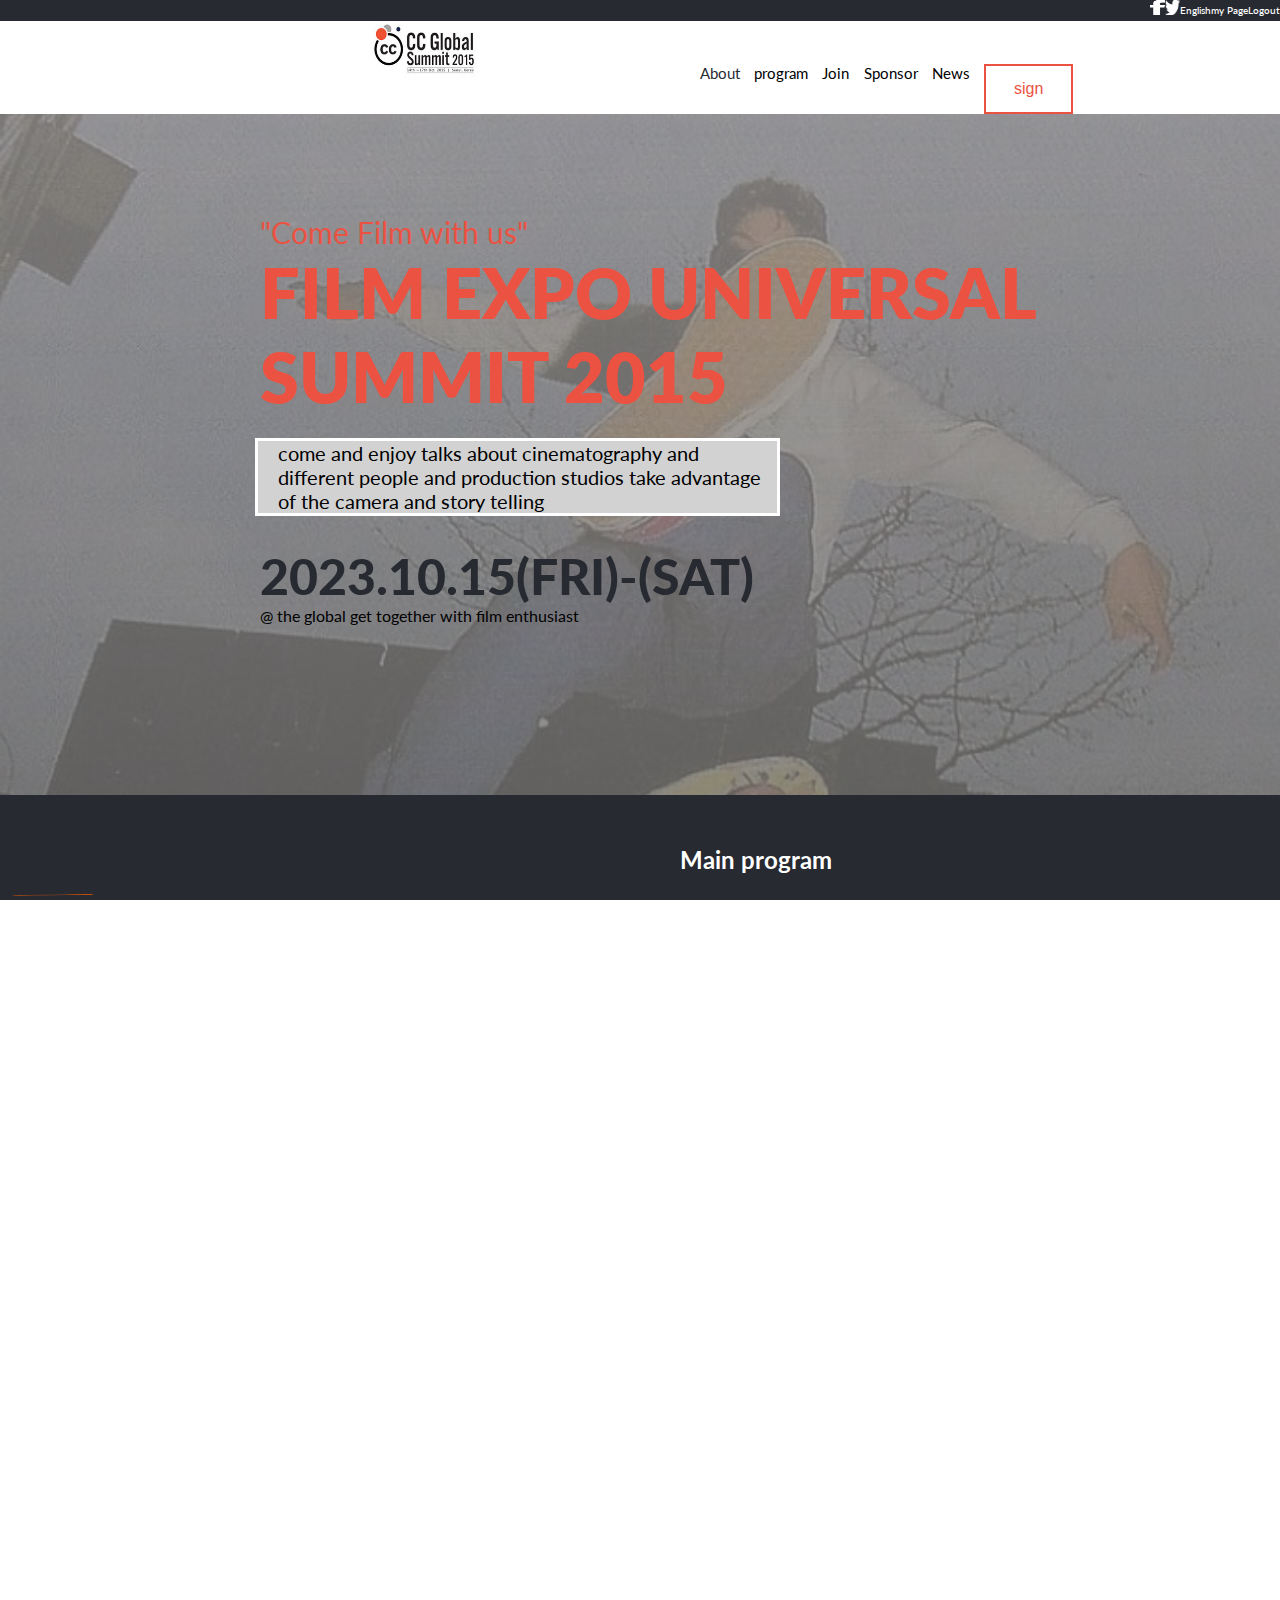
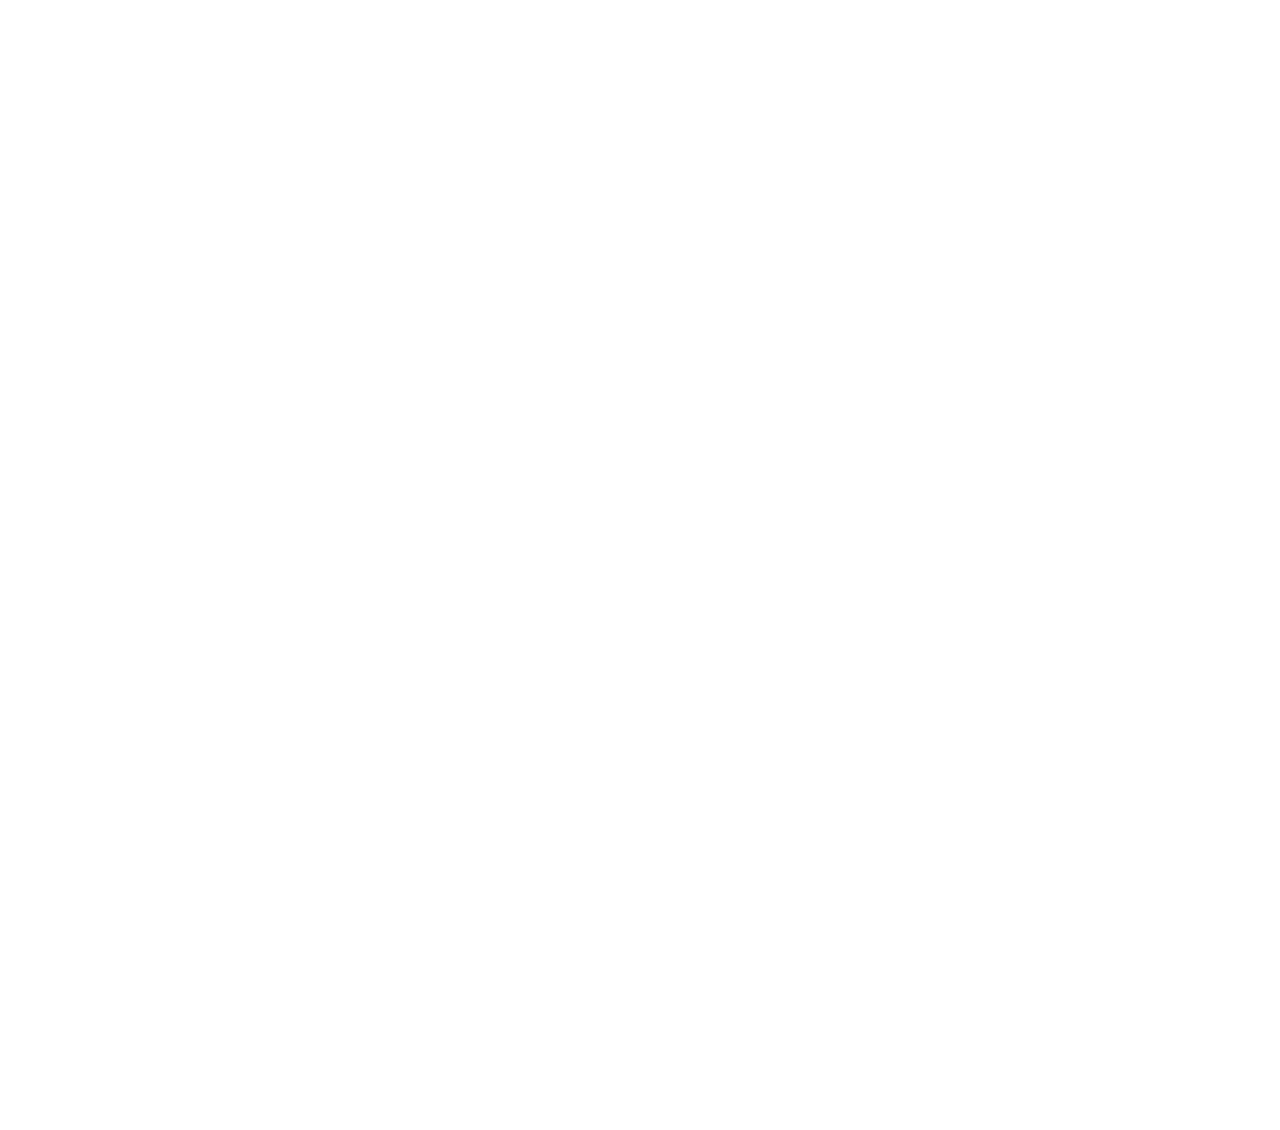
==== commit fb2f7a00: "Update index.html" ====
--- a/index.html
+++ b/index.html
@@ -21,7 +21,7 @@
             <a class=""><img src="images/whitetwitter.png" alt="white twitter logo" width="15" height="15"></a>
             <a class="">English</a>
             <a class="">my Page</a>
-            <a class=""> Logout</a>
+            <a class="">Logout</a>
         </div>
         <nav>
             <div class="hamburger">
@@ -30,7 +30,7 @@
                 </span>
             </div>
             <div class="logo">
-                <img src="./images/summit-logo.png" alt="logo" srcset="" width="100" height="60">
+                <img src="./images/summit-logo.png" alt="logo" srcset="" width="110" height="60">
             </div>
             <div class="navigation_option">
                 <a class="navi" href="about.html">About</a>
@@ -39,7 +39,7 @@
                 <a class="closeup">Sponsor</a>
                 <a class="closeup">News</a>
                 <div>
-                <button class="campaignbutton"></button>
+                <button class="campaignbutton">sign</button>
                 </div>
             
             </div>
@@ -54,9 +54,12 @@
     </section>
     <section class="main_part" id="program">
         <h2 class="main_program">Main program</h2>
+        <div class="underline">
+            <img src="images/orangebar.png" alt="bar" width="100" height="20">
+         </div>      
         <div class="guest_list">
             <div class="program" href="">
-                <img src="images/images.png" alt="" width="30" height="40">
+                <img src="images/images.png" alt="" width="100" height="40">
                 <h3>Lectures</h3>
                 <p class="explain">Talking about film</p>
             </div>
@@ -73,7 +76,7 @@
             <div class="program4">
                 <img src="images/images (1).png" alt="" width="30" height="40">
                 <h3>Film</h3>
-                <p class="explain">Its like book club</p>
+                <p class="explain">watch a film</p>
             </div>
             <div class="program5" href="">
                 <img src="images/video-icon-8026.png" alt="" srcset="" width="40" height="40">
@@ -91,6 +94,7 @@
     <section class="ending" id="guest"></section>
     <section id="partner">
         <h2 class="associate">Associated</h2>
+        <div class="orange_associate"><img src="images/orangebar.png" alt="" width="70" height="20"></div>
         <div class="socials">
          <a href="https://www.sony.com/za/homepage"><img src="./images/sony-logo-3068.png" width="50" height="50"/></a>
          <a href="https://discord.com/"><img src="./images/discord-logo-png-7622.png" alt="discord logo"  width="50" height="50"></a>
@@ -100,7 +104,7 @@
     </section>
     <footer>
         <div class="credit">
-            <img src="./images/summit-logo.png" alt="summit logo" width="150" height="100">
+            <img src="./images/summit-logo.png" alt="summit logo" width="180" height="100">
             <div class="footer">
                 <p>Held in South Africa where all the Film director will all be together giving their take and methods</p>
             </div>
--- a/style.css
+++ b/style.css
@@ -95,6 +95,50 @@
 }
 
 .program {
+  padding: 10px;
+  color: #ec5242;
+  display: flex;
+  align-items: center;
+  font-size: 15px;
+  font-weight: 100;
+  background: #57575e;
+  margin: 10px;
+}
+
+.program2 {
+  padding: 10px;
+  color: #ec5242;
+  display: flex;
+  align-items: center;
+  font-size: 15px;
+  font-weight: 100;
+  background: #57575e;
+  margin: 10px;
+}
+
+.program3 {
+  padding: 10px;
+  color: #ec5242;
+  display: flex;
+  align-items: center;
+  font-size: 15px;
+  font-weight: 100;
+  background: #57575e;
+  margin: 10px;
+}
+
+.program4 {
+  padding: 10px;
+  color: #ec5242;
+  display: flex;
+  align-items: center;
+  font-size: 15px;
+  font-weight: 100;
+  background: #57575e;
+  margin: 10px;
+}
+
+.program5 {
   padding: 10px;
   color: #ec5242;
   display: flex;
@@ -244,15 +288,17 @@
   .navigation_option {
     display: grid;
     grid-template-columns: auto auto auto auto auto auto;
-    row-gap: 30px;
+    column-gap: 2%;
     font-size: 15px;
     margin-top: -20px;
-    padding-left: 500px;
+    margin-bottom: -10px;
+    padding-left: 700px;
+    padding-right: 200px;
   }
 
   .logo {
     display: initial;
-    padding-left: 270px;
+    padding-left: 370px;
   }
 
   .campaignbutton {
@@ -296,29 +342,93 @@
   }
 
   .guest_list {
-    display: flex;
-    flex-direction: row;
-    column-gap: 1px;
-    padding-left: 140px;
+    display: grid;
+    grid-template-columns: auto auto auto auto auto;
+    grid-column-gap: 30px;
+    padding-left: 240px;
+    padding-right: 440px;
     padding-bottom: 40px;
   }
 
   .program {
     display: flex;
     flex-direction: column;
-    align-items: flex-start;
-    align-content: center;
     justify-content: center;
-    row-gap: 3px;
-    text-align: center;
     height: 200px;
     font-size: 14px;
-    padding: 15px 50px;
+    margin-right: -30px;
+    padding: 30px 50px;
     opacity: 0.6;
     transition: 0.3s;
   }
 
   .program:hover {
+    opacity: 0.8;
+  }
+
+  .program2 {
+    display: flex;
+    flex-direction: column;
+    text-align: center;
+    justify-content: center;
+    height: 200px;
+    margin-right: -30px;
+    font-size: 14px;
+    padding: 30px 60px;
+    opacity: 0.6;
+    transition: 0.3s;
+  }
+
+  .program2:hover {
+    opacity: 0.8;
+  }
+
+  .program3 {
+    display: flex;
+    flex-direction: column;
+    text-align: center;
+    justify-content: center;
+    height: 200px;
+    margin-right: -30px;
+    font-size: 14px;
+    padding: 30px 50px;
+    opacity: 0.6;
+    transition: 0.3s;
+  }
+
+  .program3:hover {
+    opacity: 0.8;
+  }
+
+  .program4 {
+    display: flex;
+    flex-direction: column;
+    margin-right: -30px;
+    height: 200px;
+    font-size: 14px;
+    padding: 30px 50px;
+    opacity: 0.6;
+    transition: 0.3s;
+  }
+
+  .program4:hover {
+    opacity: 0.8;
+  }
+
+  .program5 {
+    display: flex;
+    flex-direction: column;
+    text-align: center;
+    justify-content: center;
+    height: 200px;
+    margin-right: -30px;
+    font-size: 14px;
+    padding: 30px 50px;
+    opacity: 0.6;
+    transition: 0.3s;
+  }
+
+  .program5:hover {
     opacity: 0.8;
   }
 
@@ -345,11 +455,7 @@
   }
 
   .explain {
-    display: flex;
-    flex-direction: column;
-    overflow-y: auto;
-    text-align: center;
-    padding-right: 80px;
+    font-size: 15px;
   }
 
   #partner {
@@ -364,7 +470,7 @@
     column-gap: 50px;
     padding-left: 560px;
     padding-bottom: 50px;
-    padding-top: 100px;
+    padding-top: 50px;
   }
 
   .greyarea {
@@ -400,6 +506,10 @@
     display: flex;
   }
 
+  h3 {
+    font-size: 30px;
+  }
+
   .credit {
     padding-bottom: 30px;
     display: flex;
@@ -408,6 +518,10 @@
     padding-left: 350px;
   }
 
+  .footer {
+    padding-left: 50px;
+  }
+
   .list {
     padding-right: 200px;
   }
